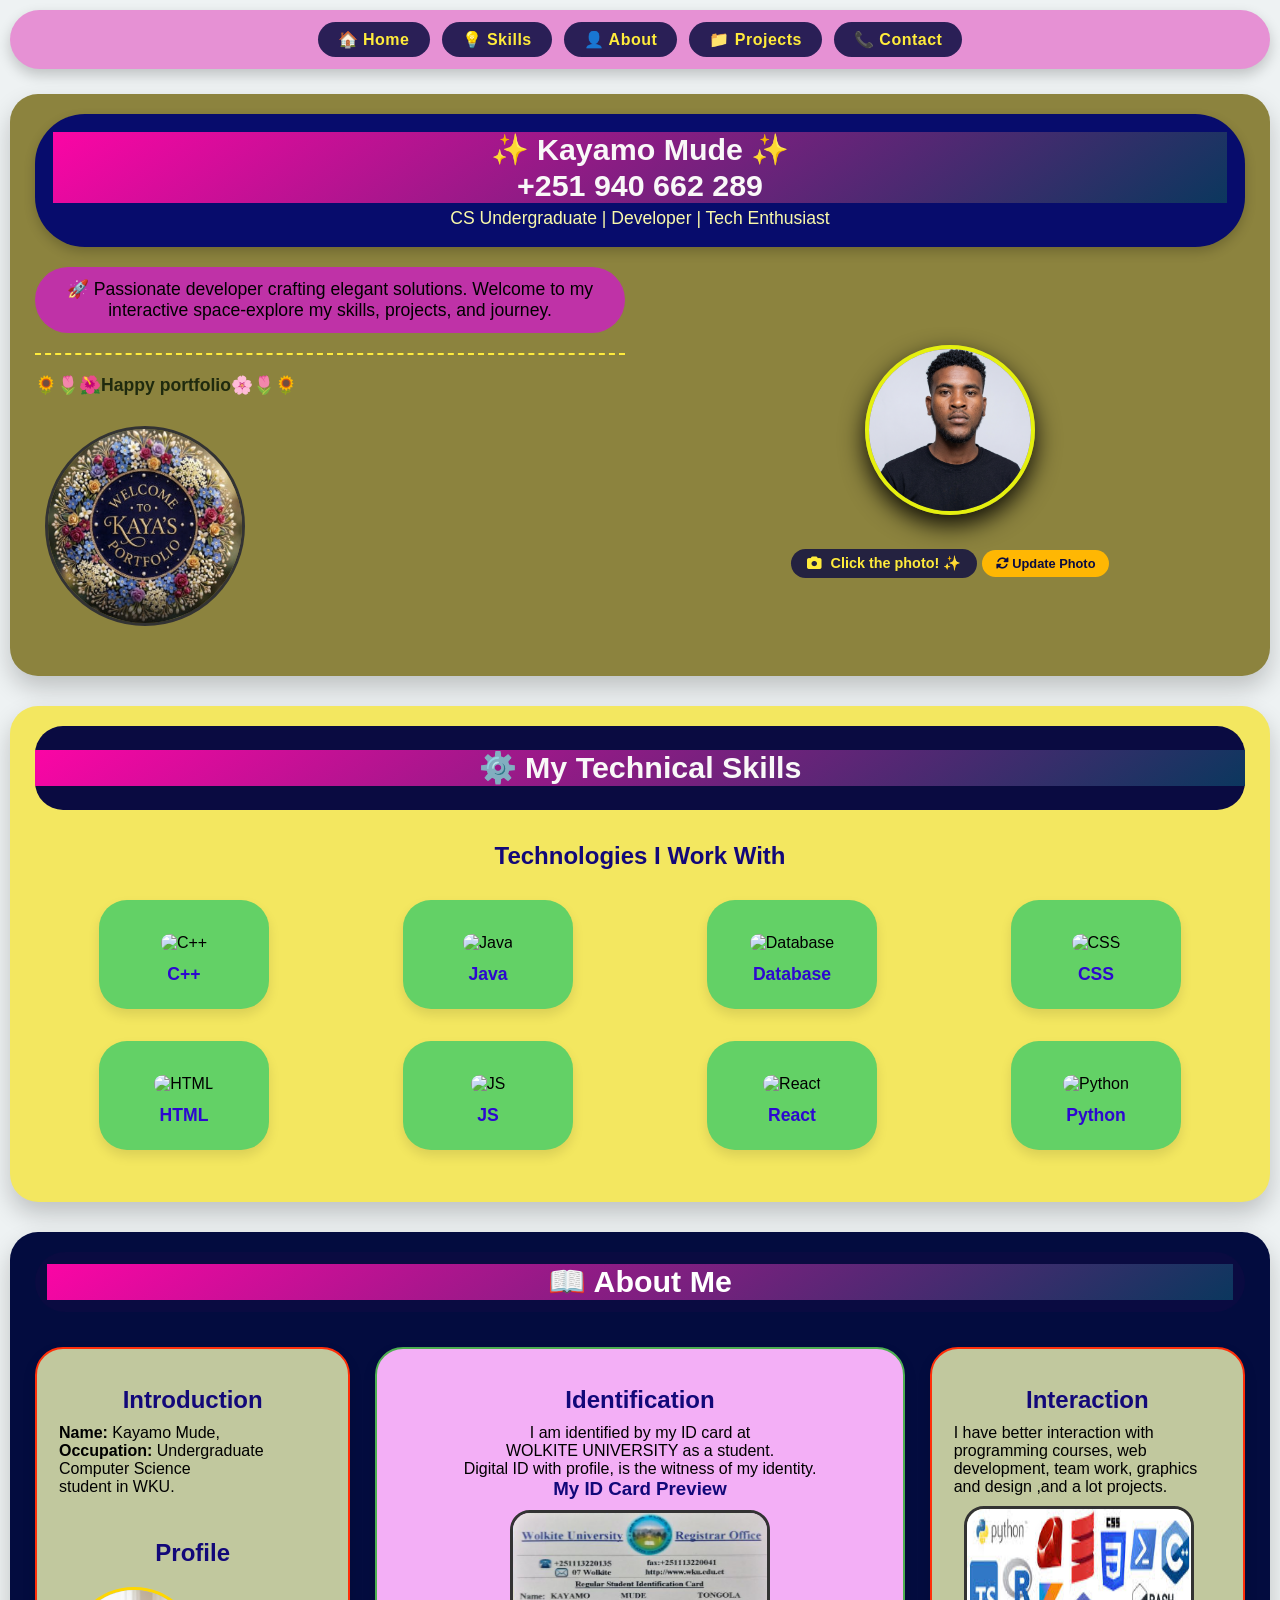
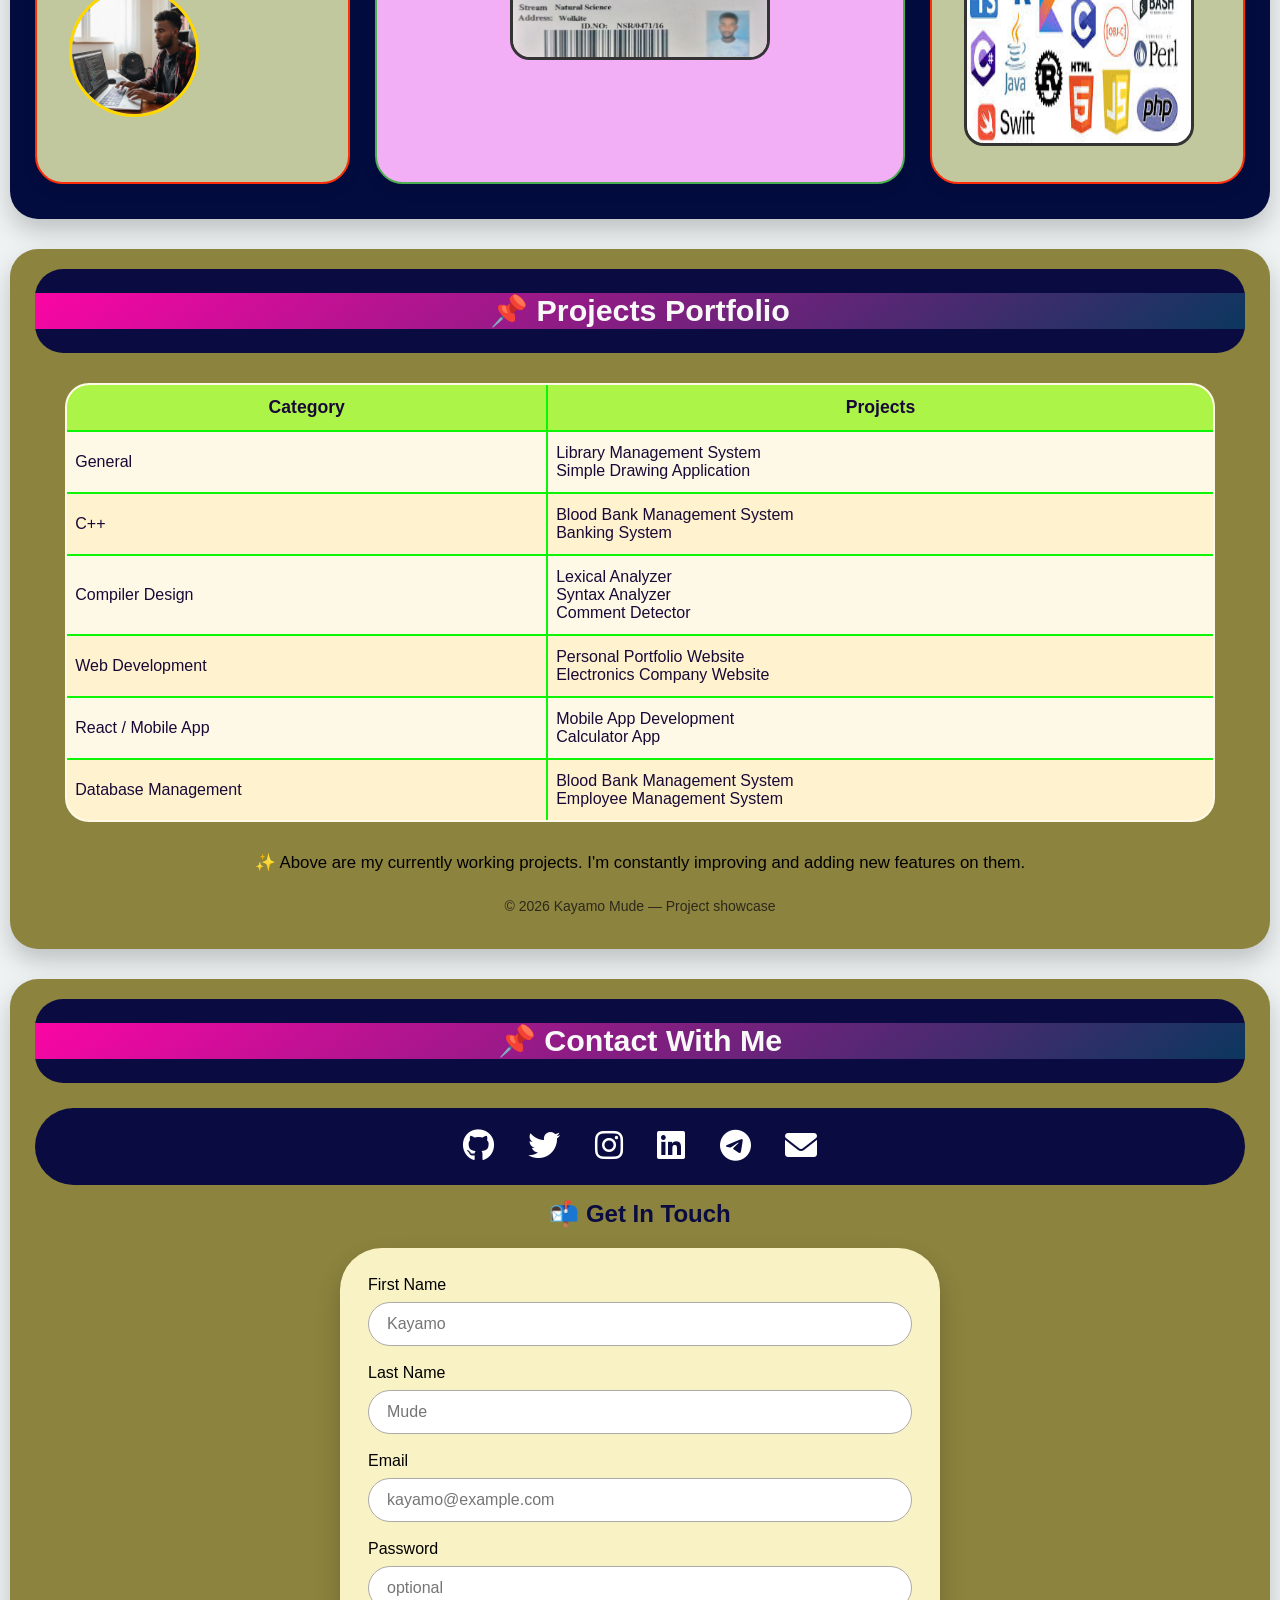
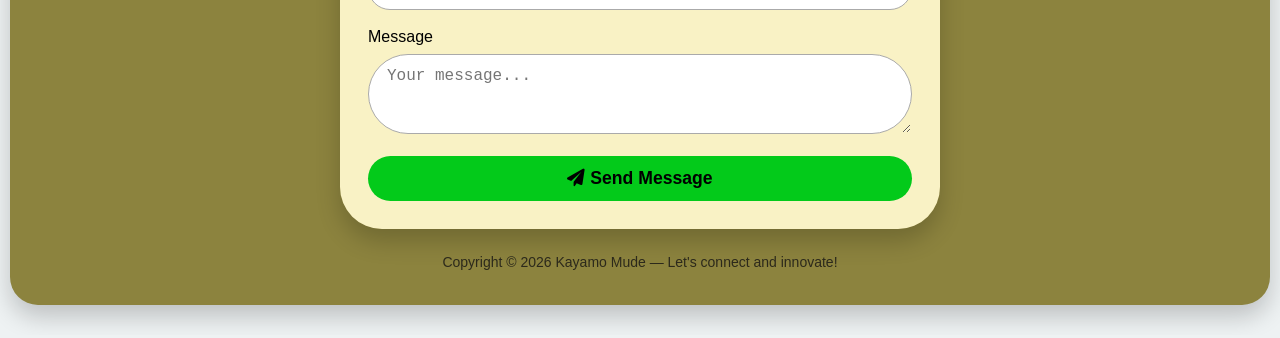
==== home.html @ 705a2e68 "first commit" ====
<!DOCTYPE html>
<html lang="en">
<head>
    <meta charset="UTF-8">
    <meta name="viewport" content="width=device-width, initial-scale=1.0, user-scalable=yes">
    <title>Kayamo Mude | Interactive Portfolio (Scroll One-Page)</title>
    <!-- Font Awesome Icons (for social links) -->
    <link rel="stylesheet" href="https://cdnjs.cloudflare.com/ajax/libs/font-awesome/6.0.0-beta3/css/all.min.css">
    <style>
        /* ========== GLOBAL RESET & BASE ========== */
        * {
            margin: 0;
            padding: 0;
            box-sizing: border-box;
        }

        body {
            margin: 10px;
            min-height: 100%;
            background: #eef2f3;
            font-family: 'Segoe UI', Tahoma, Geneva, Verdana, sans-serif;
        }

        /* ONE-PAGE SCROLLABLE CONTAINER - entire website scrolls from top to bottom */
        .main-website {
            max-width: 1400px;
            margin: 0 auto;
            background: transparent;
        }

        /* each section has spacing and card style */
        .section-card {
            background: rgb(140, 131, 62);
            border-radius: 28px;
            padding: 20px 25px;
            margin-bottom: 30px;
            box-shadow: 0 12px 25px rgba(0,0,0,0.2);
            transition: transform 0.2s;
        }

        /* header styles */
        .page-header {
            background-color: #0a0b41;
            color: white;
            border-radius: 28px;
            text-align: center;
            padding: 1.5em 0;
            margin-bottom: 25px;
        }
        .header-badge {
            background: #070c6c;
            color: white;
            padding: 18px;
            width: 100%;
            text-align: center;
            border-radius: 50px;
            margin-bottom: 20px;
            box-shadow: 0 5px 12px rgba(0,0,0,0.2);
        }
        h1 {
            text-align: center;
            color: #f9f8f8;
            font-size: 1.9rem;
        }
        .file-header{
            background: linear-gradient(145deg, #fb05a5, #0b375e);
        }
        h2 {
            text-align: center;
            color: #120879;
            margin: 15px 0 10px;
        }

        /* STICKY NAVIGATION (scrolls with page, always accessible) */
        .sticky-nav {
            position: sticky;
            top: 10px;
            z-index: 100;
            background: #e691d4;
            padding: 12px 16px;
            border-radius: 60px;
            margin: 0 0 25px 0;
            display: flex;
            flex-wrap: wrap;
            justify-content: center;
            gap: 12px;
            box-shadow: 0 6px 14px rgba(0,0,0,0.2);
            backdrop-filter: blur(2px);
        }
        .sticky-nav a {
            background: rgba(10, 11, 65, 0.85);
            color: #ffeb3b;
            text-decoration: none;
            font-weight: bold;
            padding: 8px 20px;
            border-radius: 40px;
            transition: all 0.25s ease;
            font-size: 1rem;
            letter-spacing: 0.5px;
        }
        .sticky-nav a:hover {
            background: #ffeb3b;
            color: #0a0b41;
            transform: scale(1.03);
        }

        /* about page inner layout */
        .essence {
            display: flex;
            justify-content: space-between;
            flex-wrap: wrap;
            gap: 25px;
            padding: 15px 0;
        }
        .frist, .then, .finally {
            background-color: white;
            padding: 22px;
            box-shadow: 0 6px 14px rgba(0,0,0,0.1);
            border-radius: 28px;
            transition: all 0.25s;
        }
        .frist, .finally {
            flex: 1;
            min-width: 220px;
            border: 2px solid #ff2e09;
            background-color: #c1c89e;
        }
        .then {
            flex: 1.8;
            min-width: 260px;
            text-align: center;
            border: 2px solid #4CAF50;
            background-color: rgb(243, 175, 246);
        }
        .abt {
            color: #120879;
            font-weight: bold;
        }

        .profile-circular {
            width: 170px;
            height: 170px;
            border-radius: 50%;
            object-fit: cover;
            border: 4px solid rgb(229, 240, 15);
            box-shadow: 0 10px 25px rgba(0,0,0,0.9);
            transition: all 0.3s ease;
            animation: fadeInUp 2.8s infinite alternate;
            cursor: pointer;
        }
        @keyframes fadeInUp {
            0% { box-shadow: 0 0 0px 3px rgba(255,215,0,0.4); transform: scale(1.1);}
            100% { box-shadow: 0 0 20px 15px rgba(1, 250, 39, 0.7); transform: scale(1.2);}
        }
        .profile-circular:hover {
            transform: scale(1.08) rotate(350deg);
            animation: none;
            border-color: #ffaa33;
        }

        img {
            margin: 10px;
            border: 3px solid #333;
            border-radius: 20px;
            transition: all 0.3s ease;
            cursor: pointer;
        }
        img:hover {
            transform: scale(1.02);
            filter: brightness(1.02);
            border-color: #ffb347;
        }

        /* Skills grid */
        .skills-section {
            max-width: 1200px;
            margin: 2rem auto;
            padding: 0 0.5rem;
        }
        .skills-grid {
            display: grid;
            gap: 2rem;
            justify-items: center;
            align-items: center;
            grid-template-columns: repeat(4, 1fr);
            margin: 30px 0;
        }
        .skill-card {
            background: rgb(99, 209, 102);
            border-radius: 28px;
            padding: 1.5rem 0.8rem;
            text-align: center;
            box-shadow: 0 6px 12px rgba(0,0,0,0.1);
            transition: all 0.25s ease;
            width: 100%;
            max-width: 170px;
            cursor: pointer;
        }
        .skill-card:hover {
            transform: translateY(-8px) scale(1.02);
            background: #ffe5b4;
            box-shadow: 0 15px 25px rgba(0,0,0,0.2);
        }
        .skill-card img {
            width: 75px;
            height: 75px;
            object-fit: contain;
            margin-bottom: 12px;
            border: none;
        }
        .skill-card p {
            font-weight: 700;
            color: #2d08d0;
            font-size: 1.1rem;
        }

        /* project table */
        .project-table {
            width: 95%;
            border-collapse: collapse;
            margin: 30px auto;
            background: #fef9e6;
            border-radius: 24px;
            overflow: hidden;
        }
        .project-table, .project-table th, .project-table td {
            border: 2px solid #0cf504;
            color: #180937;
            padding: 12px 8px;
        }
        .project-table th {
            background-color: #adf449;
            font-size: 1.1rem;
        }
        .project-table tr:nth-child(even) {
            background-color: #fff3cf;
        }
        .project-table tr:hover {
            background-color: #ffffaa;
            transition: 0.2s;
        }

        /* contact form + social bar */
        .social-bar {
            background: #0a0b41;
            padding: 20px;
            border-radius: 60px;
            text-align: center;
            margin: 25px 0 15px;
        }
        .social a {
            color: white;
            font-size: 2rem;
            margin: 0 15px;
            transition: 0.3s;
            display: inline-block;
        }
        .social a:hover {
            color: #f0b90b;
            transform: translateY(-5px);
        }
        .contact-form-box {
            background: rgba(255, 248, 205, 0.95);
            padding: 28px;
            border-radius: 42px;
            max-width: 600px;
            margin: 20px auto;
            box-shadow: 0 12px 25px rgba(0,0,0,0.2);
        }
        input, textarea {
            width: 100%;
            padding: 12px 18px;
            margin: 8px 0 18px;
            border-radius: 50px;
            border: 1px solid #aaa;
            font-size: 1rem;
        }
        button {
            background-color: #03ca1a;
            color: #000;
            padding: 12px 20px;
            border: none;
            border-radius: 50px;
            cursor: pointer;
            width: 100%;
            font-weight: bold;
            font-size: 1.1rem;
            transition: 0.2s;
        }
        button:hover {
            background-color: #d410f2;
            color: white;
            transform: scale(1.01);
        }
        .myRights {
            text-align: center;
            font-size: 14px;
            color: #141313cc;
            margin: 25px 0 15px;
        }
        footer {
            margin-top: 15px;
        }

        /* HOME PAGE NEW LAYOUT: PROFILE RIGHT SIDE, CONTENT LEFT SIDE */
        .home-flex-container {
            display: flex;
            flex-wrap: wrap;
            gap: 30px;
            align-items: center;
            justify-content: space-between;
            margin: 15px 0 10px;
        }
        .home-left-content {
            flex: 1;
            width: 130px;
            text-align: center;
        }
        .home-right-profile {
            flex: 1;
            min-width: 200px;
            text-align: center;
            display: flex;
            flex-direction: column;
            align-items: center;
            justify-content: center;
        }
        .project-images-wrapper {
            margin-top: 20px;
            border-top: 2px dashed #ffeb3b;
            padding-top: 20px;
        }
        .project-images-wrapper p {
            font-size: 1.1rem;
            font-weight: bold;
            color: #1f2a0e;
            text-align: left;
        }
        .img-gallery {
            display: flex;
            justify-content: flex-start;
            flex-wrap: wrap;
            gap: 25px;
            margin: 20px 0 10px;
        }
        
        /* responsive */
        @media (max-width: 850px) {
            .skills-grid { grid-template-columns: repeat(2,1fr); }
            .essence { flex-direction: column; }
            .frist, .finally, .then { width: 100%; }
            .sticky-nav a { padding: 6px 14px; font-size: 0.85rem; }
            .home-flex-container { flex-direction: column-reverse; }
            .home-left-content, .home-right-profile { width: 100%; text-align: center; }
            .project-images-wrapper p { text-align: center; }
            .img-gallery { justify-content: center; }
        }

        /* toast message */
        .toast-msg {
            position: fixed;
            bottom: 25px;
            left: 50%;
            transform: translateX(-50%);
            background: #0a0b41;
            color: gold;
            padding: 10px 24px;
            border-radius: 50px;
            font-weight: bold;
            z-index: 999;
            animation: fadeOut 2.5s forwards;
            pointer-events: none;
            font-size: 0.95rem;
            box-shadow: 0 4px 12px black;
        }
        @keyframes fadeOut {
            0% { opacity: 1; bottom: 20px; }
            70% { opacity: 1; }
            100% { opacity: 0; bottom: 70px; visibility: hidden; }
        }
        .highlight-text {
            transition: 0.2s;
        }
        .section-card:target {
            scroll-margin-top: 90px;
        }
        html {
            scroll-behavior: smooth;
        }
        /* extra styling for profile caption */
        .photo-caption {
            margin-top: 12px;
            font-size: 0.9rem;
            font-weight: bold;
            background: #0a0b41cc;
            display: inline-block;
            padding: 6px 16px;
            border-radius: 40px;
            color: #ffeb3b;
        }
        .photo-caption i {
            margin-right: 6px;
        }
        .camera-btn {
            cursor: pointer;
            background: #ffb703;
            padding: 6px 14px;
            border-radius: 40px;
            font-size: 0.8rem;
            display: inline-block;
            margin-top: 8px;
            color: #0a0b41;
            font-weight: bold;
        }
        .camera-btn:hover {
            background: gold;
            transform: scale(1.02);
        }
    </style>
</head>
<body>
<div class="main-website">
    <!-- STICKY NAVIGATION - all internal anchor links smooth scroll -->
    <div class="sticky-nav">
        <a href="#home">🏠 Home</a>
        <a href="#skill">💡 Skills</a>
        <a href="#about">👤 About</a>
        <a href="#projects">📁 Projects</a>
        <a href="#contact">📞 Contact</a>
    </div>

    <!-- ==================== HOME SECTION (restructured: profile right, content left) ==================== -->
    <section id="home" class="section-card">
        <div class="header-badge">
            <h1 class="file-header">✨ Kayamo Mude ✨<br> +251 940 662 289 </h1>
            <p style="color:#f9f9aa; margin-top: 5px; font-size: 1.1rem;">
                CS Undergraduate | Developer | Tech Enthusiast</p>
        </div>
        
        <!-- FLEX LAYOUT: left side (description + project images), right side (profile photo) -->
        <div class="home-flex-container">
            <div class="home-left-content">
                <p  style="font-size: 1.1rem; font-weight: 500; background: rgba(212, 17, 212, 0.7); 
                     padding: 12px; border-radius: 34px;">
                    🚀 Passionate developer crafting elegant solutions.
                     Welcome to my interactive  space-explore my skills, projects, and journey.
                </p>
                <div class="project-images-wrapper">
                    <p style="font-size: 1.1rem;">🌻🌷🌺Happy portfolio🌸🌷🌻</p>
                    <div class="img-gallery">
                        <img class="logo" src="logo.jpg" width="200" height="200" alt="coding setup" 
                         class="hover-img" style="border-radius: 100px;">
                    </div>
                </div>
            </div>
            
            <!-- RIGHT SIDE: Profile picture with circular animation and camera functionality -->
            <div class="home-right-profile">
                <img src="kayya.png" alt="Kayamo Profile" class="profile-circular" id="mainProfilePic">
                <div style="margin-top: 12px;">
                    <span class="photo-caption"><i class="fas fa-camera"></i> Click the photo! ✨</span>
                         <div class="camera-btn" onclick="openCamera()">
                        <i class="fas fa-sync-alt"></i> Update Photo
                    </div>
                </div>
                <input type="file" id="cameraInput" accept="image/*" capture="environment" style="display:none">
            </div>
        </div>
    </section>

    <!-- ==================== SKILL SECTION ==================== -->
    <section id="skill" class="section-card" style="background: #f3e760;">
        <div class="page-header">
            <h1 class="file-header">⚙️ My Technical Skills</h1>
        </div>
        <section class="skills-section">
            <h2>Technologies I Work With</h2>
            <div class="skills-grid" id="skillsGrid">
                <div class="skill-card" data-skill="C++">
                    <img src="https://cdn.jsdelivr.net/gh/devicons/devicon/icons/cplusplus/cplusplus-original.svg" alt="C++">
                    <p>C++</p>
                </div>
                <div class="skill-card" data-skill="Java">
                    <img src="https://cdn.jsdelivr.net/gh/devicons/devicon/icons/java/java-original.svg" alt="Java">
                    <p>Java</p>
                </div>
                <div class="skill-card" data-skill="MySQL">
                    <img src="https://cdn.jsdelivr.net/gh/devicons/devicon/icons/mysql/mysql-original.svg" alt="Database">
                    <p>Database</p>
                </div>
                <div class="skill-card" data-skill="CSS">
                    <img src="https://cdn.jsdelivr.net/gh/devicons/devicon/icons/css3/css3-original.svg" alt="CSS">
                    <p>CSS</p>
                </div>
                <div class="skill-card" data-skill="HTML">
                    <img src="https://cdn.jsdelivr.net/gh/devicons/devicon/icons/html5/html5-original.svg" alt="HTML">
                    <p>HTML</p>
                </div>
                <div class="skill-card" data-skill="JavaScript">
                    <img src="https://cdn.jsdelivr.net/gh/devicons/devicon/icons/javascript/javascript-original.svg" alt="JS">
                    <p>JS</p>
                </div>
                <div class="skill-card" data-skill="React">
                    <img src="https://cdn.jsdelivr.net/gh/devicons/devicon/icons/react/react-original.svg" alt="React">
                    <p>React</p>
                </div>
                <div class="skill-card" data-skill="Python">
                    <img src="https://cdn.jsdelivr.net/gh/devicons/devicon/icons/python/python-original.svg" alt="Python">
                    <p>Python</p>
                </div>
            </div>
        </section>
    </section>

    <!-- ==================== ABOUT SECTION (original content + profile) ==================== -->
    <section id="about" class="section-card" style="background: #030c3f;">
        <div style="background: #0a0b41; border-radius: 30px; padding: 12px; margin-bottom: 20px;">
            <h1 style="color: white;" class="file-header">📖 About Me</h1>
        </div>
        <main class="essence">
            <div class="frist">
                <h2 class="abt">Introduction</h2>
                <p><strong>Name:</strong> Kayamo Mude,</p>
                <p><strong>Occupation:</strong> Undergraduate <br> Computer Science <br> student in WKU.</p>
                <h2 class="abt"><br>Profile</h2>
                <img src="AppDeveloper.jpg" width="130" height="130" style="border-radius: 50%; 
                          object-fit: cover; border: 3px solid gold;" class="about-img">
            </div>
            <div class="then">
                <h2 class="abt">Identification</h2>
                <p>I am identified by my ID card at <br> WOLKITE UNIVERSITY as a student.<br> 
                    Digital ID with profile, is the witness of my identity.</p>
                <h3 class="abt">My ID Card Preview</h3>
                <img src="i7.png" width="260" height="150" class="about-img">
            </div>
            <div class="finally">
                <h2 class="abt">Interaction</h2>
                <p>I have better interaction with programming courses, web development, 
                    team work, graphics and design ,and a lot projects.</p>
                <img src="programming.jpg" width="230" height="240" class="about-img">
            </div>
        </main>
    </section>

    <!-- ==================== PROJECTS SECTION ==================== -->
    <section id="projects" class="section-card">
        <div class="page-header">
            <h1 class="file-header">📌 Projects Portfolio</h1>
        </div>
        <table class="project-table">
            <thead>
                <tr><th>Category</th><th>Projects</th></tr>
            </thead>
            <tbody>
                <tr><td>General</td><td>Library Management System<br>Simple Drawing Application</td></tr>
                <tr><td>C++</td><td>Blood Bank Management System<br>Banking System</td></tr>
                <tr><td>Compiler Design</td><td>Lexical Analyzer<br>Syntax Analyzer<br>Comment Detector</td></tr>
                <tr><td>Web Development</td><td>Personal Portfolio Website<br>Electronics Company Website</td></tr>
                <tr><td>React / Mobile App</td><td>Mobile App Development<br>Calculator App</td></tr>
                <tr><td>Database Management</td><td>Blood Bank Management System<br>Employee Management System</td></tr>
            </tbody>
        </table>
        <p style="font-size: 1.05rem; text-align: center;">✨ Above are my currently working projects. 
            I'm constantly improving and adding new features on them.</p>
        <footer><p class="myRights">© 2026 Kayamo Mude — Project showcase</p></footer>
    </section>

    <!-- ==================== CONTACT SECTION (SOCIAL LINKS FULLY VISIBLE & FUNCTIONAL) ==================== -->
    <section id="contact" class="section-card">
        <div class="page-header">
            <h1 class="file-header">📌 Contact With Me</h1>
        </div>
        <!-- SOCIAL BAR: All social links appear and are interactive, fixed missing hrefs -->
        <div class="social-bar">
            <div class="social">
                <a href="https://github.com/kayamo172" target="_blank" rel="noopener noreferrer"><i class="fab fa-github"></i></a>                
                <a href="https://twitter.com/KayamoM29394" target="_blank" rel="noopener noreferrer"><i class="fab fa-twitter"></i></a>
                <a href="https://www.instagram.com/kayya_bab" target="_blank" rel="noopener noreferrer"><i class="fab fa-instagram"></i></a>
                <a href="https://www.linkedin.com/in/kayamo-mude-7907b6312/" target="_blank" rel="noopener noreferrer" id="linkedinActual"><i class="fab fa-linkedin"></i></a>
                <a href="https://t.me/kenoregn1" target="_blank" rel="noopener noreferrer"><i class="fab fa-telegram"></i></a>
                <a href="mailto:kayamomude@gmail.com"><i class="fas fa-envelope"></i></a>
            </div>
        </div>
        <h2 style="color:#0a0b41;">📬 Get In Touch</h2>
        <div class="contact-form-box">
            <form id="globalContactForm">
                <label>First Name <input type="text" id="firstnameInput" placeholder="Kayamo" required></label>
                <label>Last Name <input type="text" id="lastnameInput" placeholder="Mude" required></label>
                <label>Email <input type="email" id="emailInput" placeholder="kayamo@example.com" required></label>
                <label>Password <input type="password" id="pwdInput" placeholder="optional"></label>
                <label>Message <textarea id="msgTextarea" rows="3" placeholder="Your message..."></textarea></label>
                <button type="submit" id="submitContactBtn"><i class="fas fa-paper-plane"></i> Send Message</button>
            </form>
        </div>
        <footer>
            <p class="myRights">Copyright &copy; 2026 Kayamo Mude — Let's connect and innovate!</p>
        </footer>
    </section>
</div>

<script>
    (function() {
        // 1) SMOOTH SCROLLING for all nav links (the sticky ones) to each section
        const navLinks = document.querySelectorAll('.sticky-nav a');
        navLinks.forEach(link => {
            link.addEventListener('click', function(e) {
                e.preventDefault();
                const targetId = this.getAttribute('href').substring(1);
                const targetSection = document.getElementById(targetId);
                if (targetSection) {
                    targetSection.scrollIntoView({ behavior: 'smooth', block: 'start' });
                }
            });
        });

        // 2) PROFILE PHOTO interactive: toast + animation reset
        const profilePhoto = document.getElementById('mainProfilePic');
        if (profilePhoto) {
            profilePhoto.addEventListener('click', () => {
                showToastMessage("🌟 Kayamo Mude — Full Stack Developer & Problem Solver 🌟");
                profilePhoto.style.animation = 'none';
                setTimeout(() => { profilePhoto.style.animation = 'gentleGlow 0.7s ease'; }, 10);
            });
        }

        // 3) Camera upload function (open camera / file upload)
        window.openCamera = function() {
            const fileInput = document.getElementById('cameraInput');
            if (fileInput) {
                fileInput.click();
                fileInput.onchange = function(event) {
                    const file = event.target.files[0];
                    if (file && profilePhoto) {
                        const reader = new FileReader();
                        reader.onload = function(e) {
                            profilePhoto.src = e.target.result;
                            showToastMessage("📸 Profile picture updated successfully!");
                        };
                        reader.readAsDataURL(file);
                    } else if (!file) {
                        showToastMessage("⚠️ No image selected.");
                    }
                };
            } else {
                showToastMessage("Camera input not ready.");
            }
        };

        // 4) All images interactive: toast on click
        const allImages = document.querySelectorAll('img');
        allImages.forEach(img => {
            img.addEventListener('click', (e) => {
                e.stopPropagation();
                let imgAlt = img.alt || 'image';
                showToastMessage(`📸 Interactive: ${imgAlt} — nice click!`);
            });
        });

        // 5) Skill cards: show expertise message
        const skillCards = document.querySelectorAll('.skill-card');
        skillCards.forEach(card => {
            card.addEventListener('click', (e) => {
                const skillText = card.getAttribute('data-skill') || card.querySelector('p')?.innerText || 'technology';
                showToastMessage(`💡 ${skillText} • Advanced knowledge & real-world projects`);
            });
        });

        // 6) Project table rows interactive: show extra info
        const tableRows = document.querySelectorAll('.project-table tbody tr');
        tableRows.forEach(row => {
            row.addEventListener('click', () => {
                const category = row.cells[0]?.innerText || 'project';
                showToastMessage(`🔍 Exploring ${category} projects — ask me for details!`);
            });
        });

        // 7) Contact form working properly with validation and alert
        const contactForm = document.getElementById('globalContactForm');
        if (contactForm) {
            contactForm.addEventListener('submit', function(e) {
                e.preventDefault();
                const firstName = document.getElementById('firstnameInput')?.value.trim();
                const lastName = document.getElementById('lastnameInput')?.value.trim();
                const email = document.getElementById('emailInput')?.value.trim();
                const message = document.getElementById('msgTextarea')?.value.trim();

                if (!firstName || !lastName || !email || !message) {
                    showToastMessage("⚠️ Please fill all fields: First Name, Last Name, Email, and Message.");
                    return;
                }
                if (!email.includes('@') || !email.includes('.')) {
                    showToastMessage("📧 Please enter a valid email address (e.g., name@domain.com).");
                    return;
                }
                // success simulation
                showToastMessage(`✅ Message sent successfully! Thanks ${firstName}, I'll reply soon.`);
                contactForm.reset();
            });
        }

        // 8) LinkedIn link is now fully functional (real profile link) - no mock needed, but keep interactive toast also?
        const linkedinReal = document.getElementById('linkedinActual');
        if (linkedinReal) {
            linkedinReal.addEventListener('click', (e) => {
                // actual link works, just additional toast for warmth
                showToastMessage("🔗 Redirecting to LinkedIn profile — connect with me!");
            });
        }

        // 9) additional hover effects for about images (optional)
        const aboutImgs = document.querySelectorAll('.about-img, .hover-img');
        aboutImgs.forEach(img => {
            img.addEventListener('mouseenter', () => img.style.cursor = 'pointer');
        });

        // Toast helper
        function showToastMessage(text) {
            let existing = document.querySelector('.toast-msg');
            if (existing) existing.remove();
            const toastDiv = document.createElement('div');
            toastDiv.className = 'toast-msg';
            toastDiv.innerHTML = text;
            document.body.appendChild(toastDiv);
            setTimeout(() => {
                if (toastDiv) toastDiv.remove();
            }, 2700);
        }

        // Fix skill images border style
        const skillImgs = document.querySelectorAll('.skill-card img');
        skillImgs.forEach(img => {
            img.style.border = 'none';
            img.style.boxShadow = 'none';
        });

        // Welcome toast on load
        setTimeout(() => {
            showToastMessage("✨ Welcome to Kayamo's scrollable portfolio! ✨");
        }, 200);
    })();
</script>
</body>
</html>
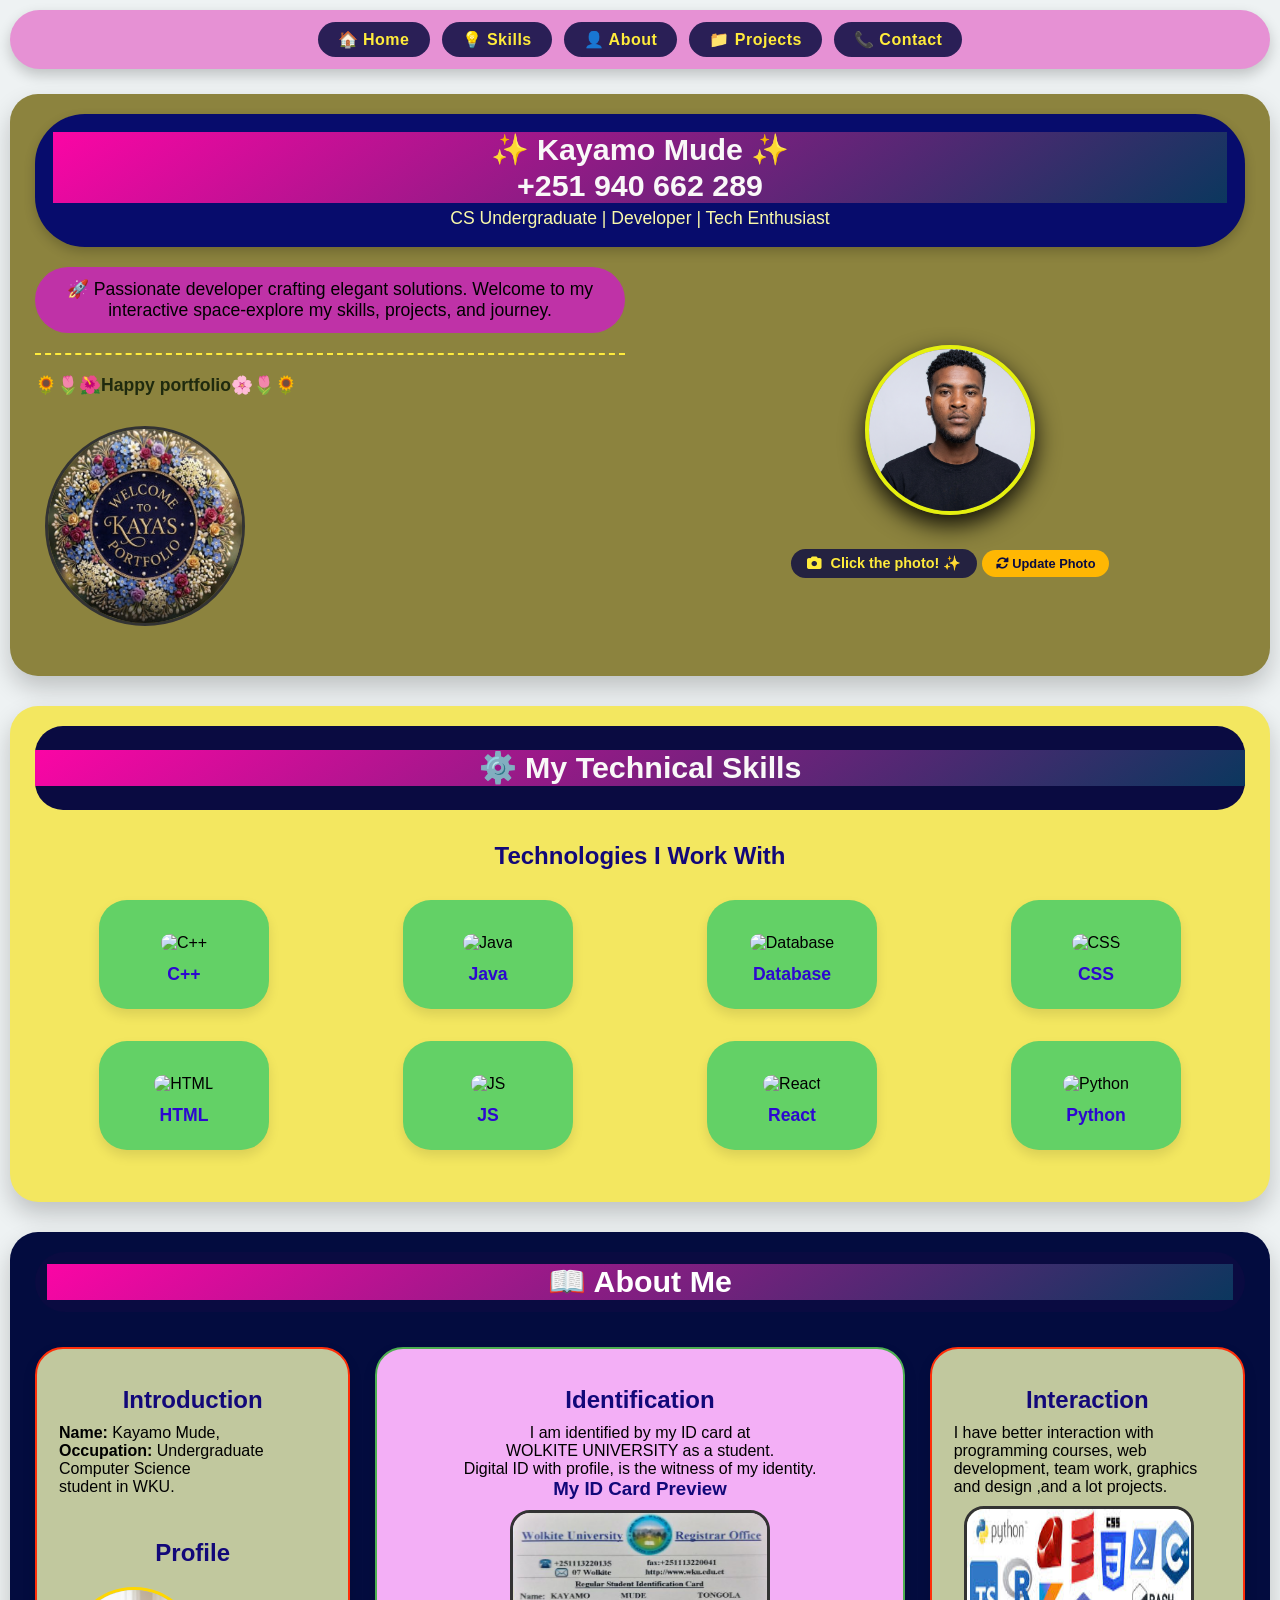
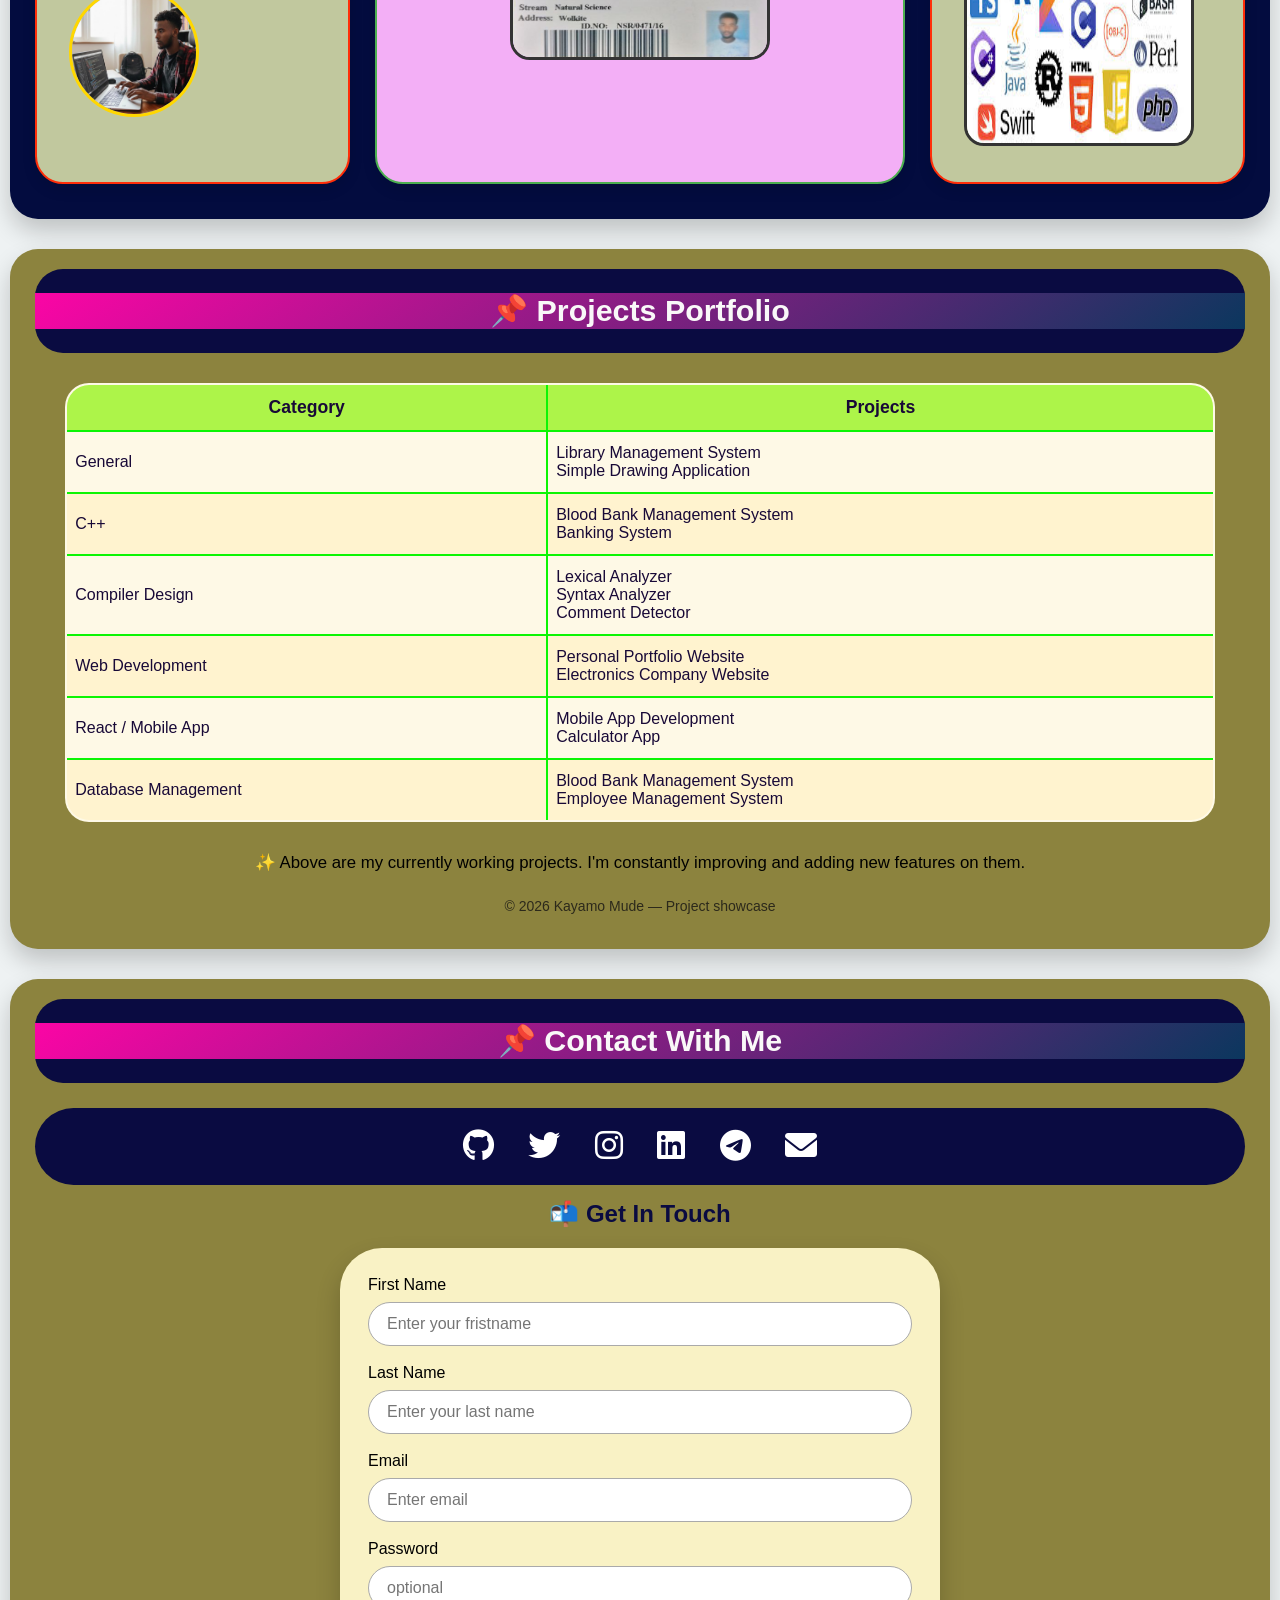
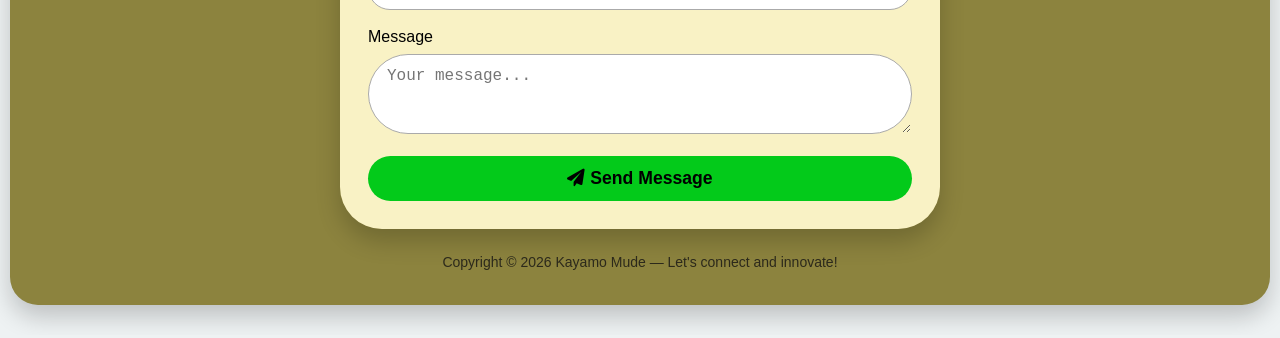
==== commit e13ce259: "Place holder modified" ====
--- a/home.html
+++ b/home.html
@@ -584,11 +584,11 @@
         <h2 style="color:#0a0b41;">📬 Get In Touch</h2>
         <div class="contact-form-box">
             <form id="globalContactForm">
-                <label>First Name <input type="text" id="firstnameInput" placeholder="Kayamo" required></label>
-                <label>Last Name <input type="text" id="lastnameInput" placeholder="Mude" required></label>
-                <label>Email <input type="email" id="emailInput" placeholder="kayamo@example.com" required></label>
+                <label>First Name <input type="text" id="firstnameInput" placeholder="Enter your fristname" required></label>
+                <label>Last Name <input type="text" id="lastnameInput" placeholder="Enter your last name" required></label>
+                <label>Email <input type="email" id="emailInput" placeholder="Enter email" required></label>
                 <label>Password <input type="password" id="pwdInput" placeholder="optional"></label>
-                <label>Message <textarea id="msgTextarea" rows="3" placeholder="Your message..."></textarea></label>
+                <label>Message <textarea id="msgTextarea" rows="3" placeholder="Your message..." required></textarea></label>
                 <button type="submit" id="submitContactBtn"><i class="fas fa-paper-plane"></i> Send Message</button>
             </form>
         </div>
@@ -740,4 +740,4 @@
     })();
 </script>
 </body>
-</html>+</html>
